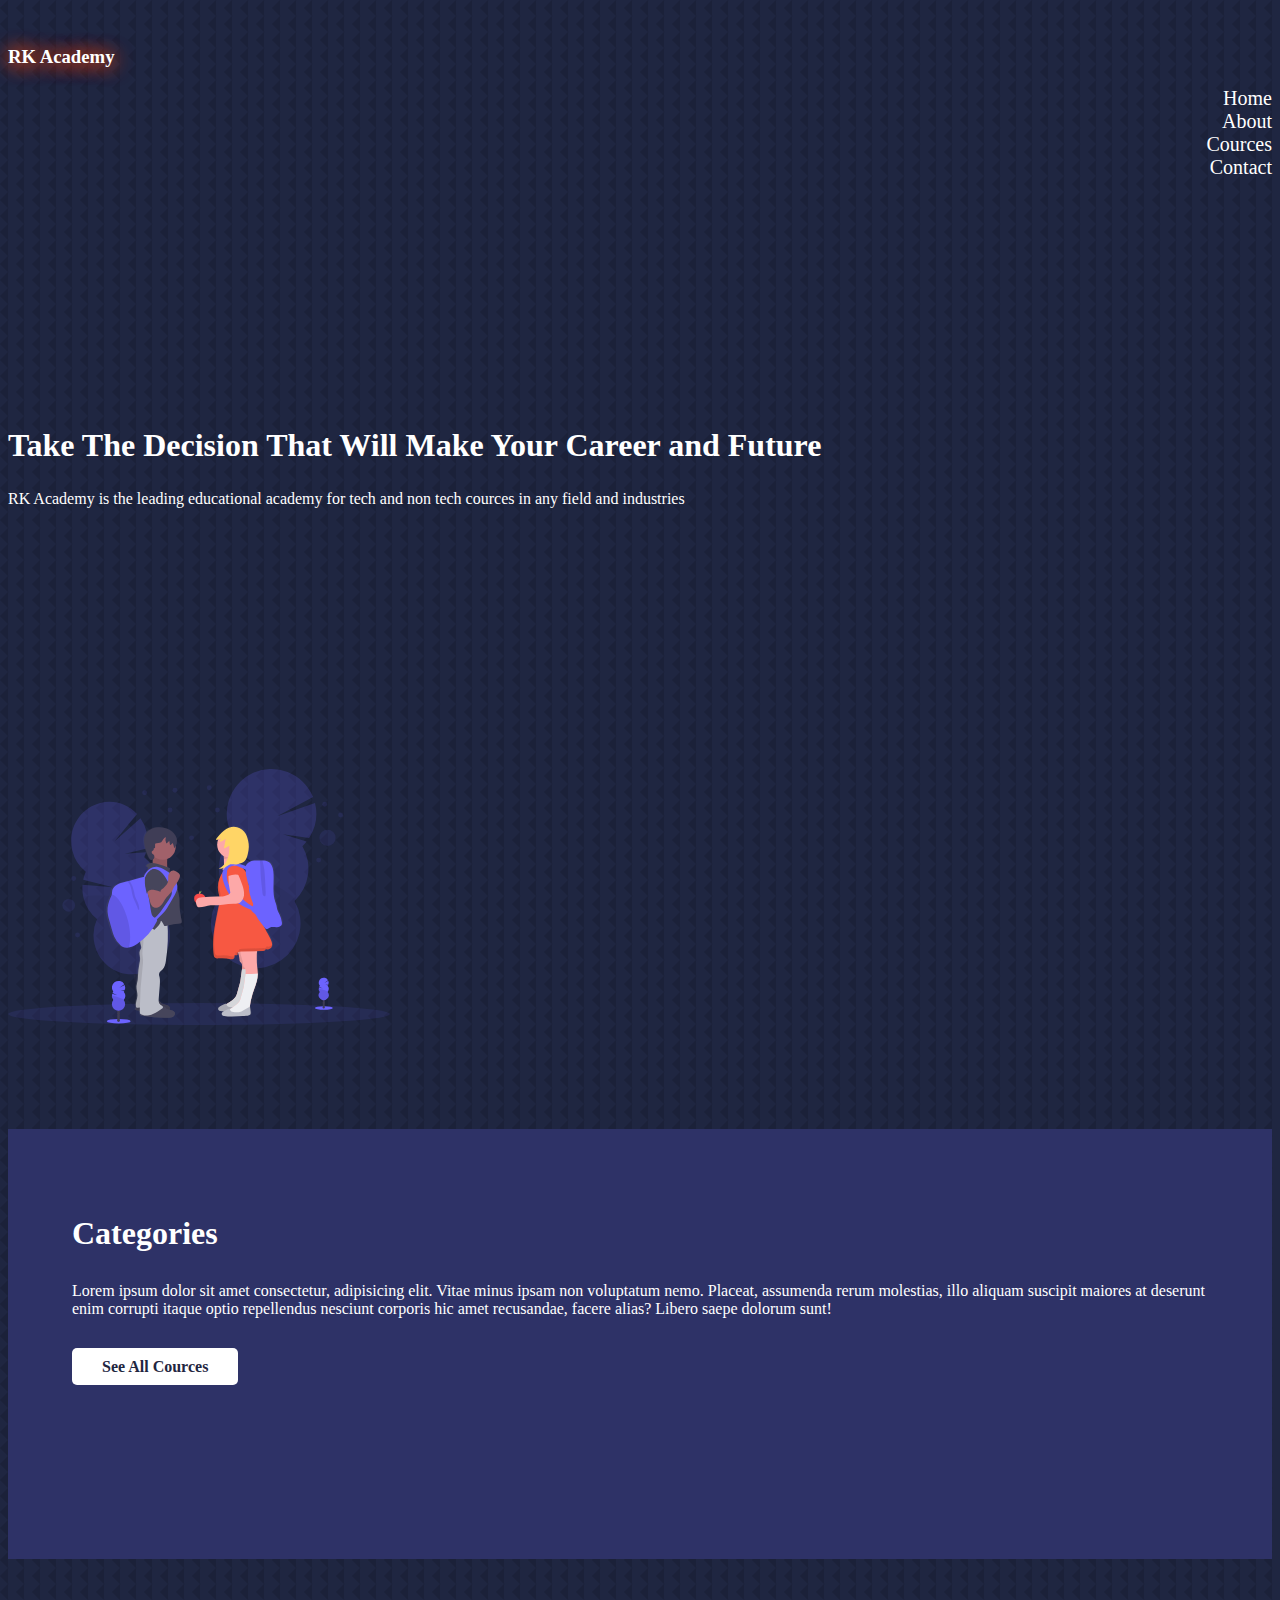
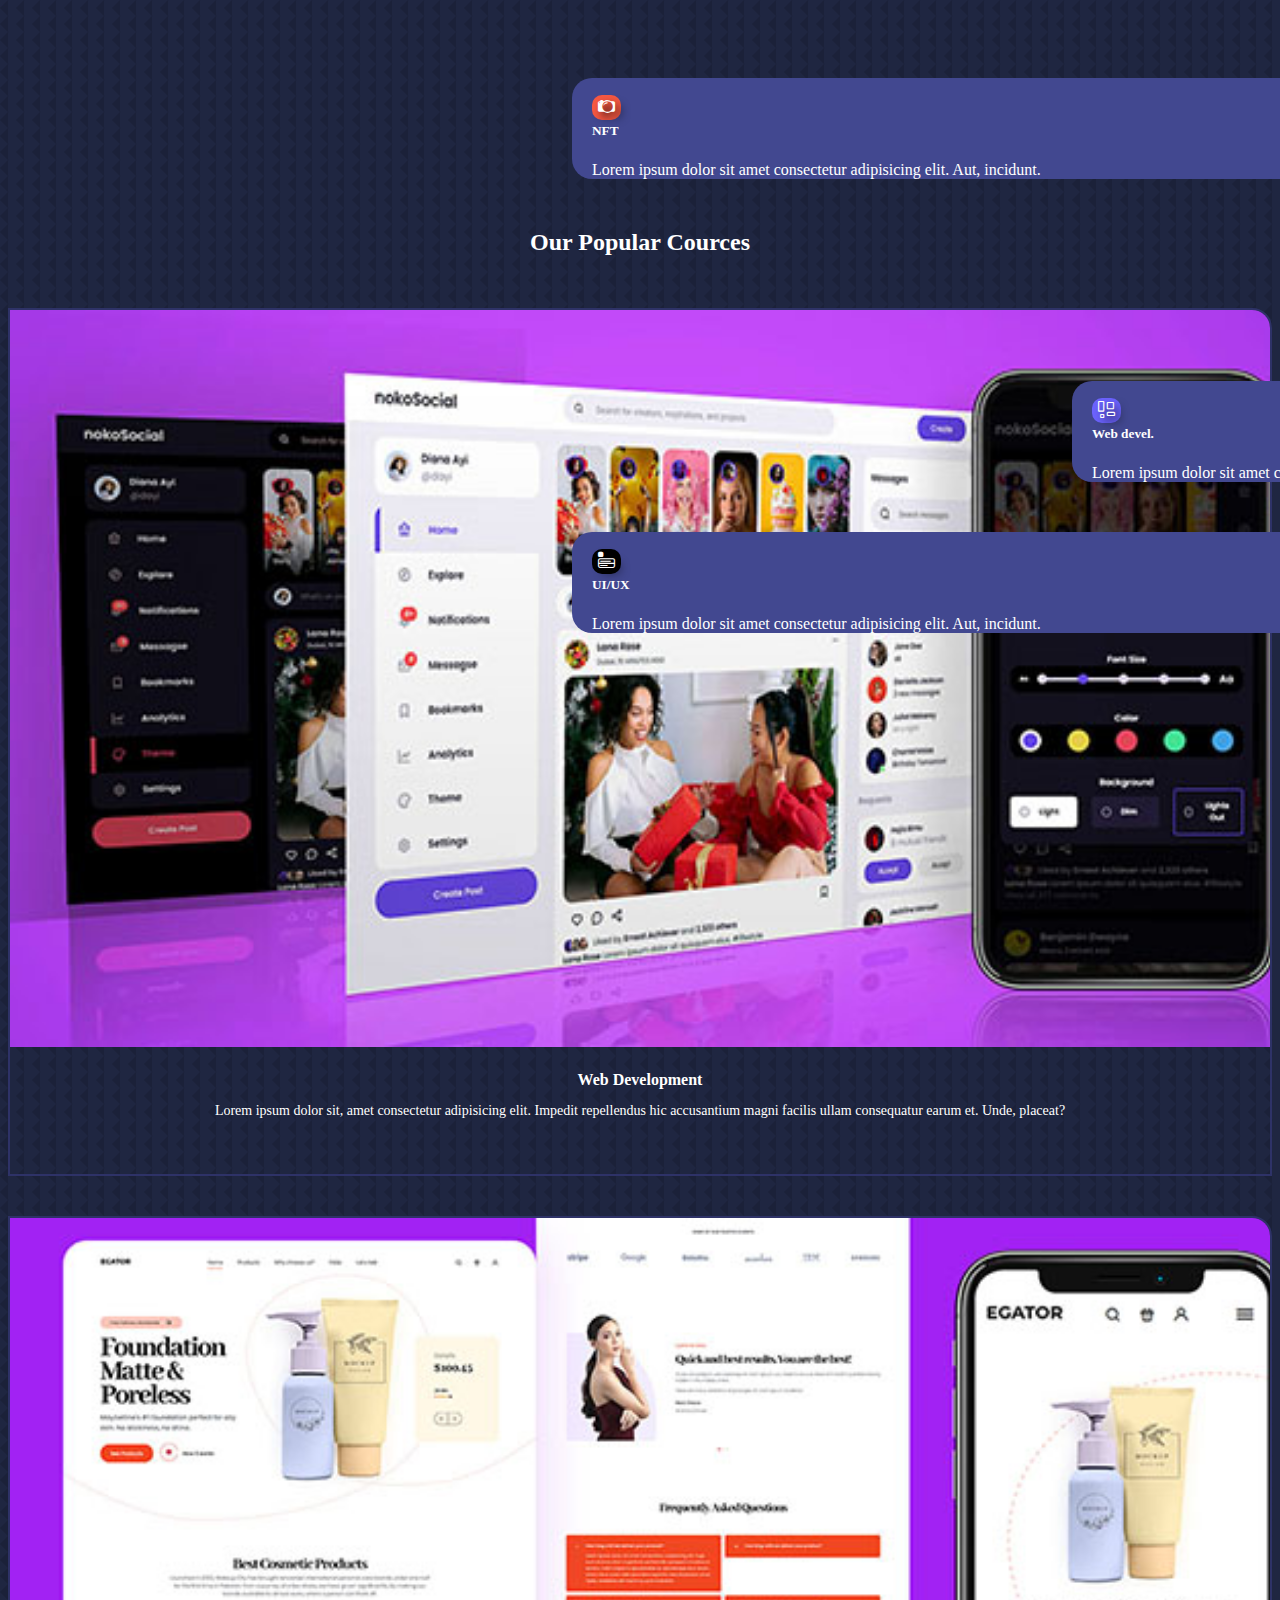
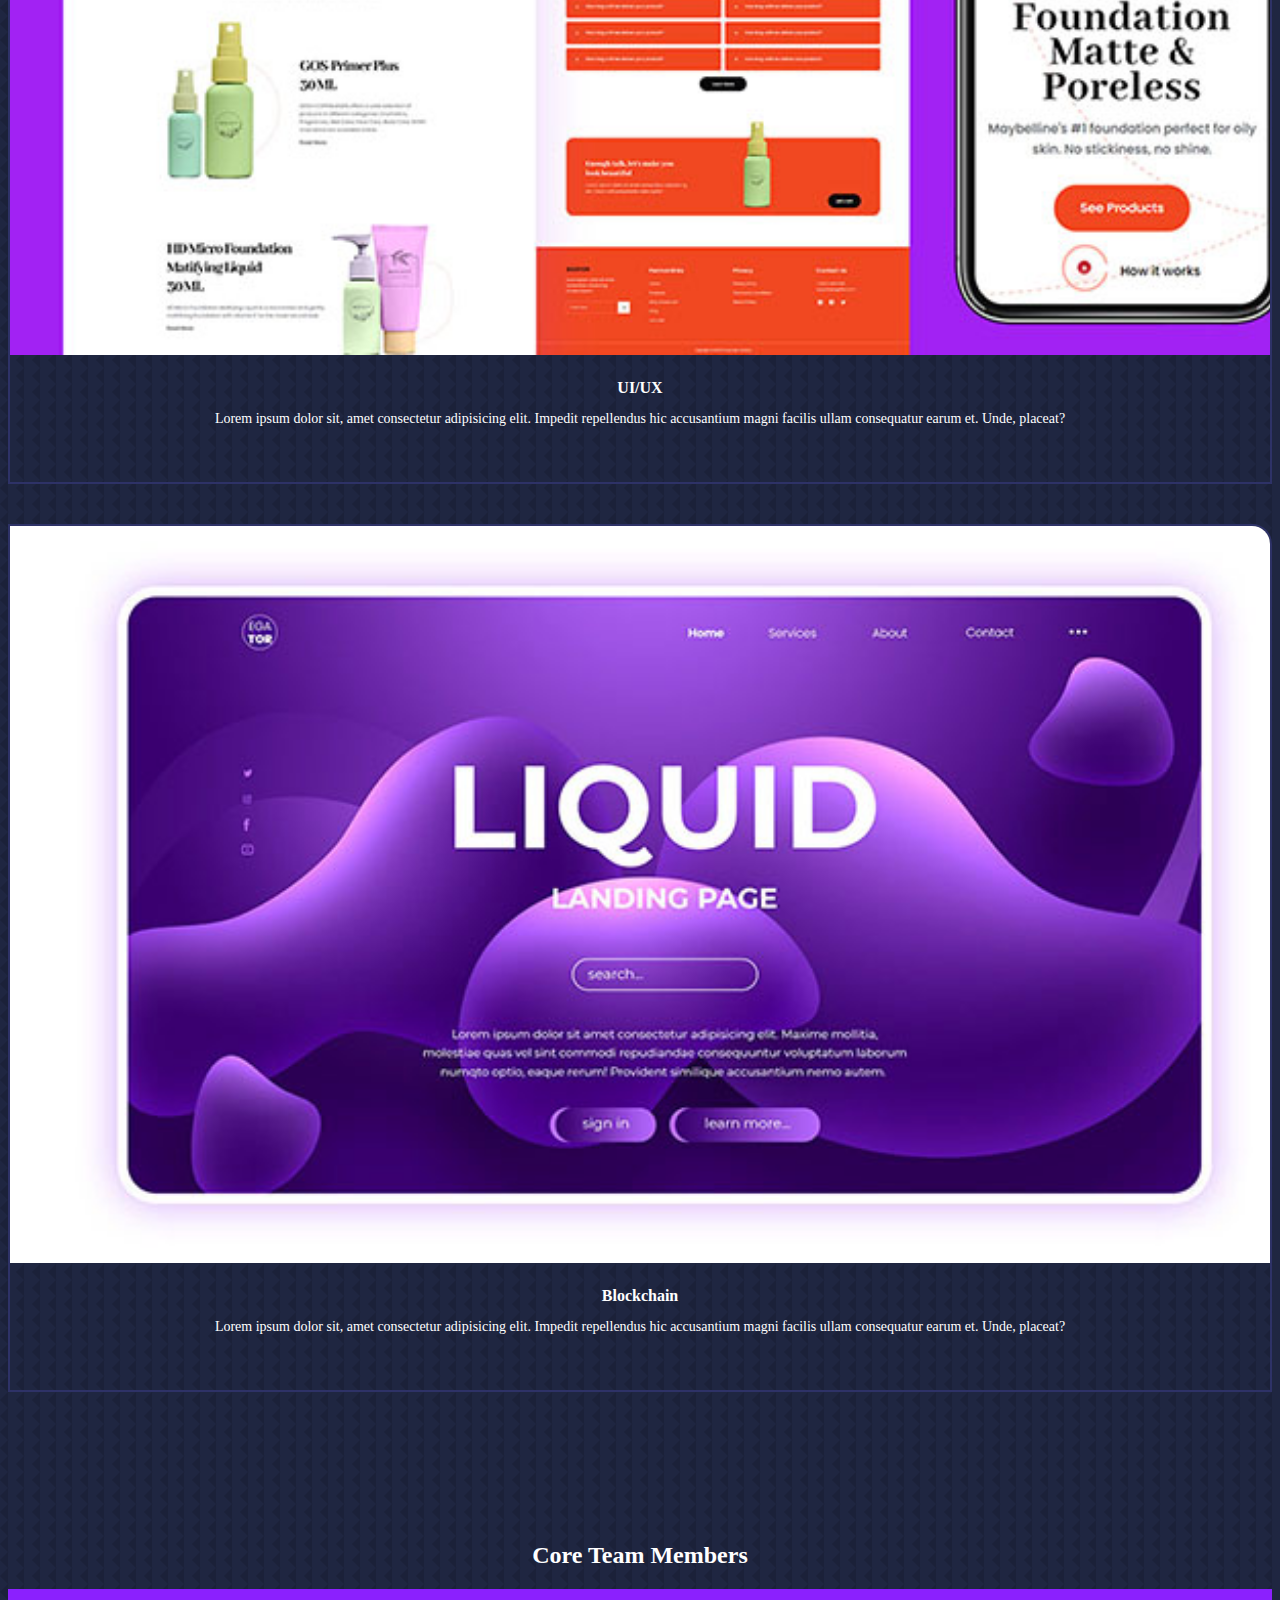
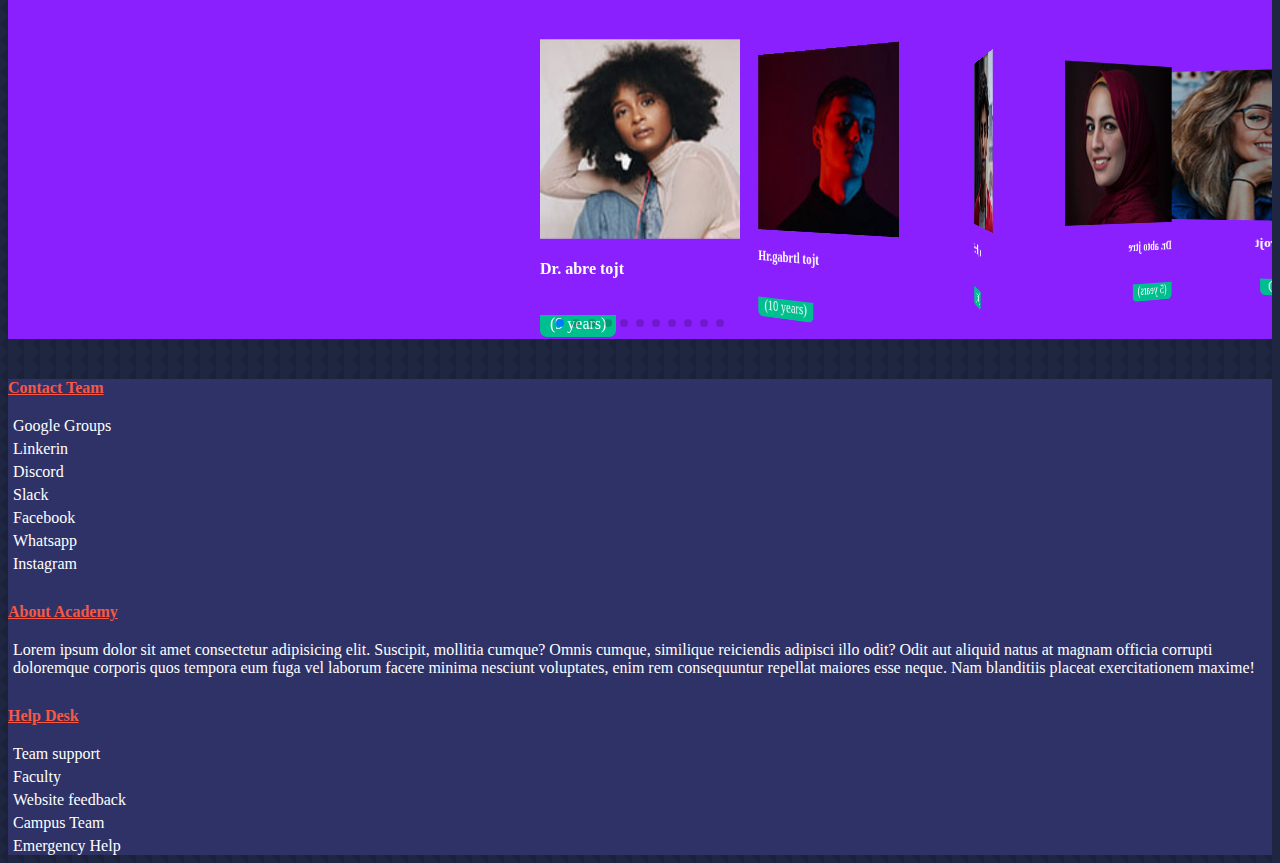
==== index.html @ fe854dfe "Add files via upload" ====
<!DOCTYPE html>
<html lang="en">
    <head>
        <meta charset="UTF-8">
        <meta http-equiv="X-UA-Compatible" content="IE=edge">
        <meta name="viewport" content="width=device-width, initial-scale=1.0">
        <title>RK Academy</title>

        <!-- bootstrap css  -->
        <link href="https://cdn.jsdelivr.net/npm/bootstrap@5.1.3/dist/css/bootstrap.min.css" rel="stylesheet" integrity="sha384-1BmE4kWBq78iYhFldvKuhfTAU6auU8tT94WrHftjDbrCEXSU1oBoqyl2QvZ6jIW3" crossorigin="anonymous">

        <!-- icon cdn  -->
        <link rel="stylesheet" href="https://cdn.jsdelivr.net/npm/bootstrap-icons@1.8.1/font/bootstrap-icons.css">



        <!-- Link Swiper's CSS -->
        <link
        rel="stylesheet"
        href="https://unpkg.com/swiper/swiper-bundle.min.css"
        />

  

        <!-- css -->
        <link rel="stylesheet" href="css/index.css">

    </head>

    <body>


        <!-- nav bar -->
            <!-- this will be same on all the oages pages -->

        <div class="container fixed-top" id="navdiv">
            <div class="row d-flex justify-content-between">

                <div class="col-6 col-lg-4">
                    <a href="index.html" id="logolink"><h3 id="logo">RK Academy</h3></a>
                </div>

                <div class="col-1">
                    <button id="btn1" onclick="f1()"><i class="bi bi-list-nested"></i></button>
                    <button id="btn2" onclick="f2()"><i class="bi bi-x-lg"></i></button>
                </div>

                <div class="col-5 col-lg-6" >
                    <ul class="row d-flex justify-content-evenly ">
                        <li class="col-12 col-lg-2 lic" id="l1"><a class="a1" href="index.html">Home</a></li>
                        <li class="col-12 col-lg-2 lic" id="l2"><a class="a1" href="about.html">About</a></li>
                        <li class="col-12 col-lg-2 lic" id="l3"><a class="a1" href="cources.html">Cources</a></li>
                        <li class="col-12 col-lg-2 lic" id="l4"><a class="a1" href="contact.html">Contact</a></li>
                    </ul>
                </div>

            </div>

        </div>

    
        <!-- intro -->

        <div class="container" id="intromaindiv">
            <div class="row">
                <div class="col-12 col-lg-6 order-2 order-lg-1" id="headtext">
                    <h1 id="tagline">Take The Decision That Will Make Your Career and Future</h1>
                    <p id="description">RK Academy is the leading educational academy for tech and non tech cources in any field and industries </p>
                    <a href="Contact.html" id="learnmore">Get In Touch</a>
                </div>
                <div class="col-12 offset-lg-1 col-lg-5 order-1 order-lg-2" id="headimg">
                    <img class="imagefluid" src="images/header.svg" alt="" id="headsvgimg">
                </div>
            </div>
        </div>


        <!-- categories -->

        <div id="catheight">
            <div class="container-fluid" id="categoriesmainfluid">
                <div class="container" id="categoriesmain">
                    <div class="row">
                        <div class="col-12 col-lg-5">
                            <h1 id="categories">Categories</h1>
                            <p>Lorem ipsum dolor sit amet consectetur, adipisicing elit. Vitae minus ipsam non voluptatum nemo. Placeat, assumenda rerum molestias, illo aliquam suscipit maiores at deserunt enim corrupti itaque optio repellendus nesciunt corporis hic amet recusandae, facere alias? Libero saepe dolorum sunt!</p>
                            <a href="Cources.html" id="seeall">See All Cources</a>
                        </div>
                        <div class="col-12 col-lg-7">
                            <div class="row">
                                <div class="col-6  offset-sm-1 col-sm-3 gridofc" id="g1" >
                                    <div><i class="bi bi-currency-bitcoin icn" id="ic1"></i></div>
                                    <h5>Blockchain</h5>
                                    <p>Lorem ipsum dolor sit amet consectetur adipisicing elit. Aut, incidunt.</p>
                                </div>
                                <div class="col-5 offset-1 offset-sm-1 col-sm-3 gridofc" id="g2" >
                                    <div><i class="bi bi-pie-chart-fill icn" id="ic2"></i></div>
                                    <h5>Data Science</h5>
                                    <p>Lorem ipsum dolor sit amet consectetur adipisicing elit. Aut, incidunt.</p>
                                </div>
                                <div class="col-5 offset-sm-1 col-sm-3 gridofc" id="g3" >
                                    <div><i class="bi bi-camera2 icn" id="ic3"></i></div>
                                    <h5>NFT</h5>
                                    <p>Lorem ipsum dolor sit amet consectetur adipisicing elit. Aut, incidunt.</p>
                                </div>
                                <div class="col-6 offset-1 offset-sm-1 col-sm-3 gridofc" id="g4">
                                    <div><i class="bi bi-person-workspace icn" id="ic4"></i></div>
                                    <h5>Freelancing</h5>
                                    <p>Lorem ipsum dolor sit amet consectetur adipisicing elit. Aut, incidunt.</p>
                                </div>
                                <div class="col-6 offset-sm-1 col-sm-3 gridofc" id="g5">
                                    <div><i class="bi bi-layout-wtf icn" id="ic5"></i></div>
                                    <h5>Web devel.</h5>
                                    <p>Lorem ipsum dolor sit amet consectetur adipisicing elit. Aut, incidunt.</p>
                                </div>
                                <div class="col-5 offset-1 offset-sm-1 col-sm-3 gridofc" id="g6" >
                                    <div><i class="bi bi-menu-app-fill icn" id="ic6"></i></div>
                                    <h5>UI/UX</h5>
                                    <p>Lorem ipsum dolor sit amet consectetur adipisicing elit. Aut, incidunt.</p>
                                </div>
                            </div>
                        </div>
                    </div>
                </div>
            </div>
        </div>
    


        <!--  popular cources -->

        <div class="container" id="corcetagline">
            <div class="row d-flex justify-content-center">
                <h2 class="col-10 col-lg-6 align-center" id="ourcor">
                    Our Popular Cources
                </h2>
            </div>
        </div>

        <div class="container" id="courcemaindiv">

            <div class="row d-flex justify-content-evenly">

                <div class="col-9 col-sm-5 col-lg-3 courcecard" >

                    <img src="images/course1.jpg" alt="">

                    <h4 class="courcecardhead">Web Development</h4>

                    <p>Lorem ipsum dolor sit, amet consectetur adipisicing elit. Impedit repellendus hic accusantium magni facilis ullam consequatur earum et. Unde, placeat?</p>

                    <div class="learnmorediv"  id="learnmorediv1">
                        <a href="cources.html" class="learnmorelink">learnmore</a>
                    </div>

                </div>


                <div class="col-9 col-sm-5 col-lg-3 courcecard" >

                    <img src="images/course13.jpg" alt="">

                    <h4 class="courcecardhead">UI/UX</h4>

                    <p>Lorem ipsum dolor sit, amet consectetur adipisicing elit. Impedit repellendus hic accusantium magni facilis ullam consequatur earum et. Unde, placeat?</p>

                    <div class="learnmorediv" id="learnmorediv2">
                        <a href="cources.html" class="learnmorelink">learnmore</a>
                    </div>

                </div>


                <div class="col-9 col-sm-5 col-lg-3 courcecard">

                    <img src="images/course15.jpg" alt="">

                    <h4 class="courcecardhead">Blockchain</h4>

                    <p>Lorem ipsum dolor sit, amet consectetur adipisicing elit. Impedit repellendus hic accusantium magni facilis ullam consequatur earum et. Unde, placeat?</p>

                    <div class="learnmorediv" id="learnmorediv3">
                        <a href="cources.html" class="learnmorelink">learnmore</a>
                    </div>

                </div>

            </div>

        </div>


        <!-- Swiper -->

        <div class="container">
            <div class="row d-flex justify-content-center">
                <h2 class="col-10 col-lg-6 align-center" id="coreteam">
                    Core Team Members
                </h2>
            </div>
        </div>
        
        <div id="swipercover" >
            <div class="swiper mySwiper">
                <div class="swiper-wrapper">
                    <div class="swiper-slide">
                        <img src="images/avatar1.jpg" />
                        <h4>Dr. abre tojt</h4>
                        <p>(9 years)</p>
                    </div>
                    <div class="swiper-slide">
                        <img src="images/avatar2.jpg" />
                        <h4>Hr.gabrtl tojt</h4>
                        <p>(10 years)</p>
                    </div>
                    <div class="swiper-slide">
                        <img src="images/avatar3.jpg" />
                        <h4>Sr. rabje tot</h4>
                        <p>(5 years)</p>
                    </div>
                    <div class="swiper-slide">
                        <img src="images/avatar4.jpg" />
                        <h4>Dr. abto jtre </h4>
                        <p>(5 years)</p>
                    </div>
                    <div class="swiper-slide">
                        <img src="images/avatar5.jpg" />
                        <h4>Tr. abe trojt</h4>
                        <p>(2 years)</p>
                    </div>
                    <div class="swiper-slide">
                        <img src="images/avatar6.jpg" />
                        <h4>Dr. a tobrejt</h4>
                        <p>(7 years)</p>
                    </div>
                    <div class="swiper-slide">
                        <img src="images/avatar7.jpg" />
                        <h4>Dr. toabrejt</h4>
                        <p>(3 years)</p>
                    </div>
                    <div class="swiper-slide">
                        <img src="images/tm1.jpg" />
                        <h4> toabrejt</h4>
                        <p>(2 years)</p>
                    </div>
                    <div class="swiper-slide">
                        <img src="images/tm2.jpg" />
                        <h4>Dr. torejt</h4>
                        <p>(4 years)</p>
                    </div>
                    <div class="swiper-slide">
                        <img src="images/tm4.jpg" />
                        <h4>Dr. toabrejt</h4>
                        <p>(3 years)</p>
                    </div>
                    <div class="swiper-slide">
                        <img src="images/tm6.jpg" />
                        <h4>Dr. toabrejt</h4>
                        <p>(3 years)</p>
                    </div>
                
                </div>
                <div class="swiper-pagination"></div>
            </div>
        </div>



        <!-- footer -->
            <!-- this will be same on all the pages -->

        <div class="container-fluid" id="footer">
            <div class="container" >
                <div class="row">
                    <div class="col-12 col-lg-3" class="team">
                        <h4 class="Footersubhead">Contact Team</h4>
                        <p><a href="#" class="footerlink">Google Groups</a> </p>
                        <p><a href="#" class="footerlink">Linkerin</a></p>
                        <p><a href="#" class="footerlink">Discord</a></p>
                        <p><a href="#" class="footerlink">Slack</a></p>
                        <p><a href="#" class="footerlink">Facebook</a></p>
                        <p><a href="#" class="footerlink">Whatsapp</a></p>
                        <p><a href="#" class="footerlink">Instagram</a></p>
                    </div>
                    <div class="col-12 offset-lg-1  col-lg-4" class="team">
                        <h4 class="Footersubhead">About Academy</h4>
                        <p>Lorem ipsum dolor sit amet consectetur adipisicing elit. Suscipit, mollitia cumque? Omnis cumque, similique reiciendis adipisci illo odit? Odit aut aliquid natus at magnam officia corrupti doloremque corporis quos tempora eum fuga vel laborum facere minima nesciunt voluptates, enim rem consequuntur repellat maiores esse neque. Nam blanditiis placeat exercitationem maxime!</p>
                        
                    </div>
                    <div class="col-12 offset-lg-1 col-lg-2" class="team">
                        <h4 class="Footersubhead">Help Desk</h4>
                        <p><a href="#" class="footerlink">Team support</a></p>
                        <p><a href="#" class="footerlink">Faculty</a></p>
                        <p><a href="#" class="footerlink">Website feedback</a></p>
                        <p><a href="#" class="footerlink">Campus Team</a></p>
                        <p><a href="#" class="footerlink">Emergency Help</a></p>
                        
                    </div>
                </div>

            </div>
        </div>


        <!-- bootstrap js  -->
        <script src="https://cdn.jsdelivr.net/npm/bootstrap@5.1.3/dist/js/bootstrap.bundle.min.js" integrity="sha384-ka7Sk0Gln4gmtz2MlQnikT1wXgYsOg+OMhuP+IlRH9sENBO0LRn5q+8nbTov4+1p" crossorigin="anonymous"></script>





        <!-- Swiper JS -->
        <script src="https://unpkg.com/swiper/swiper-bundle.min.js"></script>

        <!-- Initialize Swiper -->
        <script>
        var swiper = new Swiper(".mySwiper", {
            effect: "coverflow",
            grabCursor: true,
            centeredSlides: true,
            slidesPerView: "auto",
            coverflowEffect: {
                rotate: 50,
                stretch: 0,
                depth: 100,
                modifier: 1,
                slideShadows: true,
            },
                pagination: {
                el: ".swiper-pagination",
            },
            autoplay: {
                delay: 3000,
                disableOnInteraction: false,
            },
        });
        </script>
        



        <!-- javascript -->
        <script src="js/index.js"></script>
        
    </body>
</html>
---- css/index.css ----
*{
    outline: none;
    border: none;
}


:root{
    --orn: orangered;
    --prim: #6c63ff;
    --sussec: #00bf8e;
    --warning: #f7c94b;
    --dangure: #f75842;
    --dv: rgba(247,88,66,0.4);
    --white: #fff;
    --light: rgba(255,255,255,0.7);
    --black: #000;
    --bg:#1f2641;
    --bg1:#2e3267;
    --bg2:#424890;
    --bg3:#8b20fe;

    --tran: all 600ms ease;

    --bgt: url('css/bg-texture.png'); ;

}

body{
    background-color: var(--bg);
    color: var(--white);
    background-image: url('bg-texture.png');
    overflow-x: hidden;
}





/***************** navbar **************************/

#navdiv{
    padding-top: 1.5vw;
    padding-bottom: 1vw;
    transition: var(--tran);
}

.a1{
    text-decoration: none;
    color: var(--white);
    transition: var(--tran);
}
li{
    list-style-type: none;
    font-size: 20px;
    font-weight: 400;
    text-align: right;
}

#logo{
    font-family:cursive;
    font-weight: 900;
    color: white;
    text-shadow: 2px 2px 20px var(--orn), -1px 0px 20px var(--orn);
    transition: all 1s;
    
}

#logolink{
    text-decoration: none;
}
button{
    display: none;
    color: var(--white);
    background-color: var(--bg);
    font-size: 30px;
    font-weight: 900;
}

#btn1{
    display: none;
}

#btn2{
    display: none;
}

.a1:hover{
    color: var(--orn);
    text-shadow: 2px 2px 20px var(--orn), -1px 0px 20px var(--orn);
    padding-bottom: 5px;
    border-bottom: 1px solid var(--orn);
}



@media screen and (max-width:992px) {
    li{
        background-color: var(--bg2);
        text-align: center;
        padding:10px;
        box-shadow: 0px 0px 1px var(--bg) inset;
    }
    ul{
       padding-top: 50px;
    }
    .lic{
        position: relative;
        transition: var(--tran);
    }
    #l1{
        left: -2000px;
        position: relative;
        
    }
    #l2{
        left: 2000px;
        position: relative;
       
    }
    #l3{
        left: -2000px;
        position: relative;
    }
    #l4{
        left: 2000px;
        position: relative;
    }

    #navdiv{

        box-shadow: 0px 5px 7px black;

        transition: var(--tran);
        overflow-x: hidden;
        background: var(--bg);

        /* ******************************************************************* */

        /* solutuion i got by jugad */

        /* background:linear-gradient(0deg, var(--bg) 83%, var(--bg2) 17%) ; */

        /* ******************************************************************** */
    }

    body{
        
        background-image: none;
    
    }

    button{
        position: absolute;
        right: 5vw;
        transition: all 1s;
        border-radius: 4px ;
    }
    #btn1{
        display: block;
        background-color: var(--bg2);
    }
    #btn2{
        display: none;
        background-color: var(--bg2);
    }


}







/* ////////////////////////////  Intro \\\\\\\\\\\\\\\\\\\\\\\\\\\\\\\\\\\\\ */


#headtext{
    margin-top: 220px;
}
#headsvgimg{
    height: 20vw;
    margin-top: 200px;

    transition: all 1s;
    position: relative;
    top: -60px;
    opacity: 0; 
}
#learnmore{
    background-color: var(--dangure);
    padding: 10px 40px;
    color: var(--white);
    text-decoration: none;
    border-radius: 5px;
    transition: var(--tran);
    font-size: 20px;

    position: relative;
    top: 30px;
    transition: all 1s;
    opacity: 0;  
}

#learnmore:hover{
    box-shadow: 6px 6px 10px black, -3px -3px 6px gray;
}

#tagline{
    transition: all 1s;
    margin-bottom: 2vw;

    position: relative;
    top: 30px;

    opacity: 0;                 /* to make text transperent use this  opacity property*/
}
#description{
    margin-bottom: 3vw;

    position: relative;
    top: 30px;
    transition: all 1s;
    opacity: 0;  
}



@media screen and (max-width: 992px) {
    #tagline , #description{
        margin-bottom: 5vw;

    }
    #headtext{
        z-index: 8;
    }
    #navdiv{
        z-index: 9;
        height: 60px;
        background-color: var(--bg);
        overflow: visible;
    }
    .lic{
        z-index: 11;
    }
    #headimg{
        text-align: center;
    }
    #headsvgimg{
        height: 210px;
        margin-top: 100px;
        top: 60px;
    }
    #headtext{
        margin-top: 2vw;
    }
    #tagline{
        margin-top: 10vw;
        margin-bottom: 8vw;
    }
    #description{
        
        margin-bottom: 7vw;
    }

}



/* ////////////////////////////  Intro end  \\\\\\\\\\\\\\\\\\\\\\\\\\\\\\\\\\\\\ */









/* ////////////////////////////  Categories \\\\\\\\\\\\\\\\\\\\\\\\\\\\\\\\\\\\\ */


#catheight{
    height: 400px;
    margin-bottom: 300px;
}
#categoriesmainfluid{
    background-color: var(--bg1);
    margin-top: 100px;
    padding: 5vw;
    
}

#categoriesmain{
    box-sizing: border-box;
    height: 280px;
}

#categories{
    /* margin-top: 4vw; */
    margin-bottom: 30px;
}


#categoriesmainfluid p{
    margin-bottom: 40px;
}


#seeall{
    text-decoration: none;
    background-color: var(--white);
    color: var(--bg);
    padding: 10px 30px;
    font-weight: 900;
    border-radius: 5px;
    transition: var(--tran);
}

#seeall:hover{
    color: var(--orn);
    box-shadow: 4px 4px 6px black , -4px -4px 6px gray;
}


.gridofc{
    background-color: var(--bg2);
    margin-bottom: 50px;
    border-radius: 20px;
    padding: 20px 20px 0px 20px;
    box-sizing: border-box;

    position: relative;

    transition: all 1s;
}

#g1{
    left: 1500px;
}
#g2{
    left: 1700px;
}
#g3{
    left: 500px;
}
#g4{
    left: 1500px;
}
#g5{
    left: 1000px;
}
#g6{
    left: 500px;
}

.gridofc:hover{
    transition: all 0.3s;
    box-shadow: 5px 5px 10px black, -3px -3px 5px rgb(126, 126, 126);
}
.icn{
    /* background-color: #f75842; */
    font-size: 17px;
    padding: 3px 6px;
    border-radius: 10px;


}

.gridofc div{
    text-shadow: 5px 5px 10px black;
}

.gridofc h5{
    margin-top: 5px;
}

#ic1{
    background-color: var(--warning);
}
#ic2{
    background-color: var(--sussec);
}
#ic3{
    background-color: var(--dangure);
}
#ic4{
    background-color: var(--orn);
}
#ic5{
    background-color: var(--prim);
}
#ic6{
    background-color: var(--black);
}

.gridofc p{
    padding: 0px;
    margin: 0px;
}



@media screen and (max-width:992px) {
    #catheight{
        /* border: 1px solid red; */
        height: 800px;
    }
    .gridofc{
        margin-bottom: 0px;
        margin-top: 30px;
        padding: 10px;
    }
    .gridofc p{
        font-size: 12px;
    }
    #g1{
        left: -1500px;
    }
    #g2{
        left: -1700px;
    }
    #g3{
        left: -1500px;
    }
    #g4{
        left: -1500px;
    }
    #g5{
        left: -1000px;
    }
    #g6{
        left: -1500px;
    }
}


/* ////////////////////////////  categories end \\\\\\\\\\\\\\\\\\\\\\\\\\\\\\\\\\\\\ */








/* ////////////////////////////  popular cources\\\\\\\\\\\\\\\\\\\\\\\\\\\\\\\\\\\\\ */






#ourcor{
    text-align: center;
}

#corcetagline{
    margin-bottom: 4vw;
}

#courcemaindiv{
    margin-bottom: 150px;
    margin-top: 50px;
}



/* for card */

#courcemaindiv img{
    width: 104%;
}

.courcecard{
    text-align: center;
    border: 2px solid var(--bg1);
    border-radius: 0px 20px 0px 0px;
    overflow: hidden;
    margin-top: 30px;
    margin-top: 40px;
    transition : var(--tran);
    overflow: hidden;

}

.courcecard:hover{
    background-color: var(--bg1);
    box-shadow: 0px -3px 7px black inset;
}

.courcecardhead{
    margin-top: 20px;
    margin-bottom: 10px;
}

#courcemaindiv p{
    font-size: 14px;
}


.learnmorediv{
    transition: var(--tran);
    margin-bottom: 7px;
    margin-top: 30px;
    position: relative;
    top: 50px;

    
}

.learnmorelink{
    color: var(--white);
    background-color: var(--orn);
    padding: 10px 20px;
    text-decoration: none;
    transition: var(--tran);
    border-radius: 10px 10px 0px 0px;
}
.learnmorelink:hover{
    color: var(--bg);
}
.courcecard:hover .learnmorediv{
    top: 0px;
}




@media screen and (max-width:992px) {
    .learnmorediv{
        position: static;
    }
}












/* ////////////////////////////  popular cources  end \\\\\\\\\\\\\\\\\\\\\\\\\\\\\\\\\\\\ */



/* swiper   */

#coreteam{
    text-align: center;
}
#swipercover{
    background-color: var(--bg3);
}
.swiper-slide p{
    background-color: var(--sussec);
    display: inline-block;
    padding: 0px 10px 4px 10px;
    border-radius: 0px 0px 7px 7px;
}

.swiper {
width: 100%;
padding-top: 50px;
padding-bottom: 100px;
}


.swiper-slide {
background-position: center;
background-size: cover;
width: 200px;
height: 200px;
overflow: visible;
}

.swiper-slide img {
display: block;
width: 100%;
}



/* ////////////////////////////  footer \\\\\\\\\\\\\\\\\\\\\\\\\\\\\\\\\\\\\ */

#footer p{
    margin: 5px;
}
.footerlink{
    text-decoration: none;
    color: var(--white);
    transition: var(--tran);
}
.footerlink:hover{
    color: var(--orn);
    text-shadow: 2px 2px 20px var(--orn), -1px 0px 20px var(--orn);
}
.Footersubhead{
    text-decoration: underline;
    margin-top: 30px;
    margin-bottom: 20px;
    color: var(--dangure);
}

#footer{
    background-color: var(--bg1);
    margin-top: 40px;
}

@media screen and (max-width:992px){
    #footer p{
        text-align: center;
    }
    .Footersubhead{
        text-align: center;
        margin-top: 50px;
    }
}

/* ////////////////////////////  footer \\\\\\\\\\\\\\\\\\\\\\\\\\\\\\\\\\\\\ */
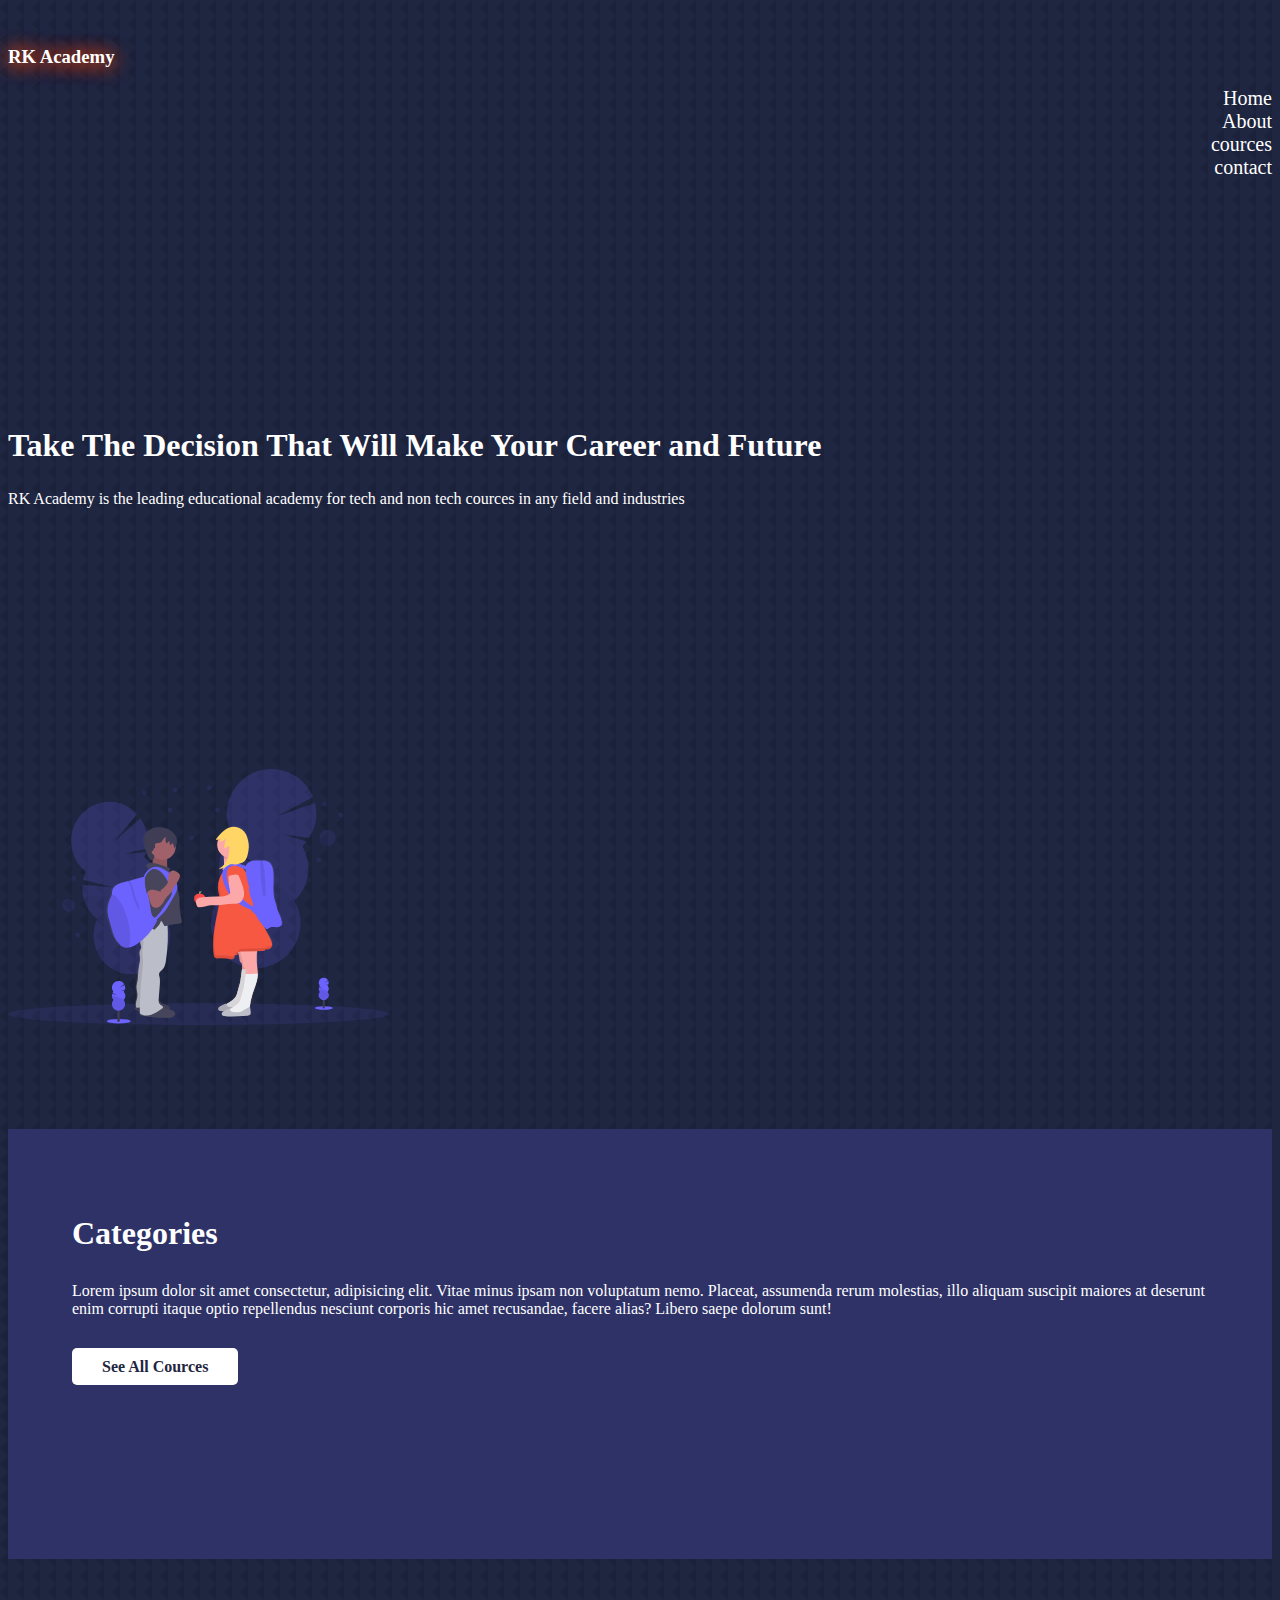
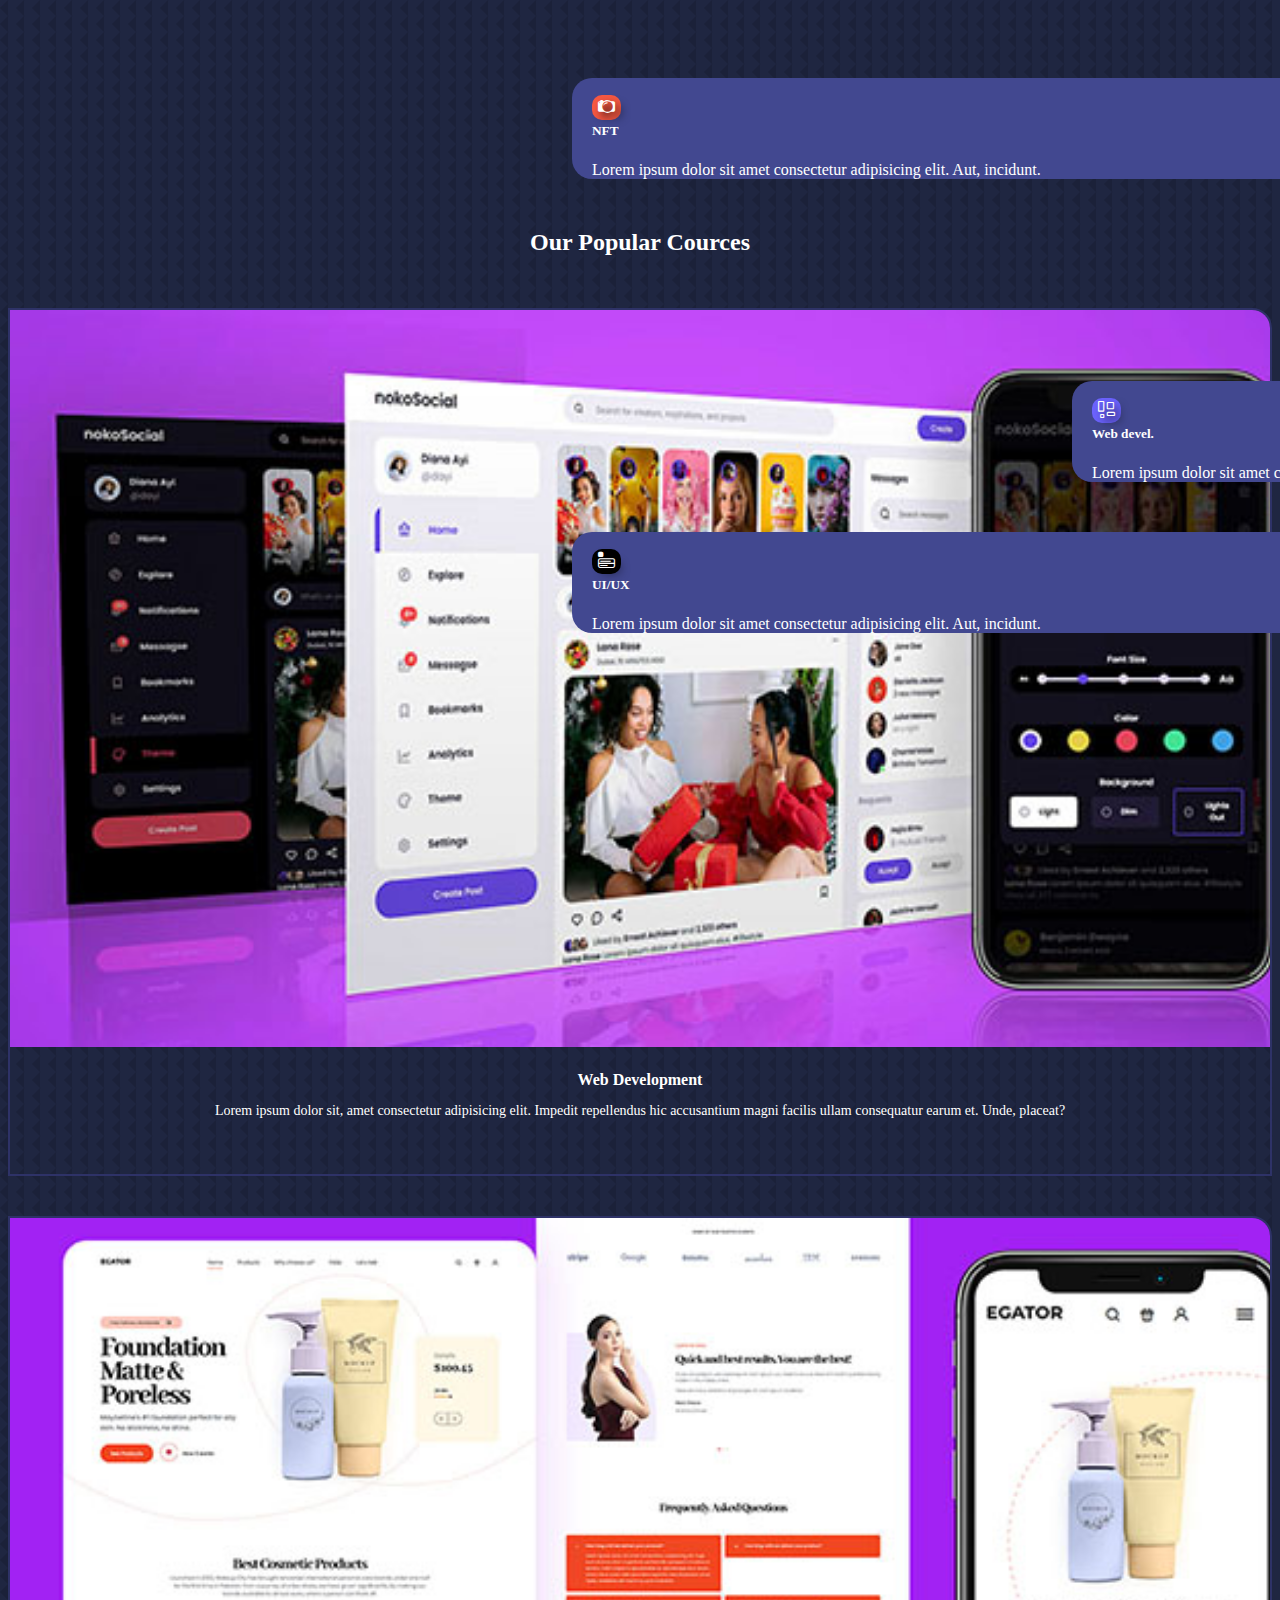
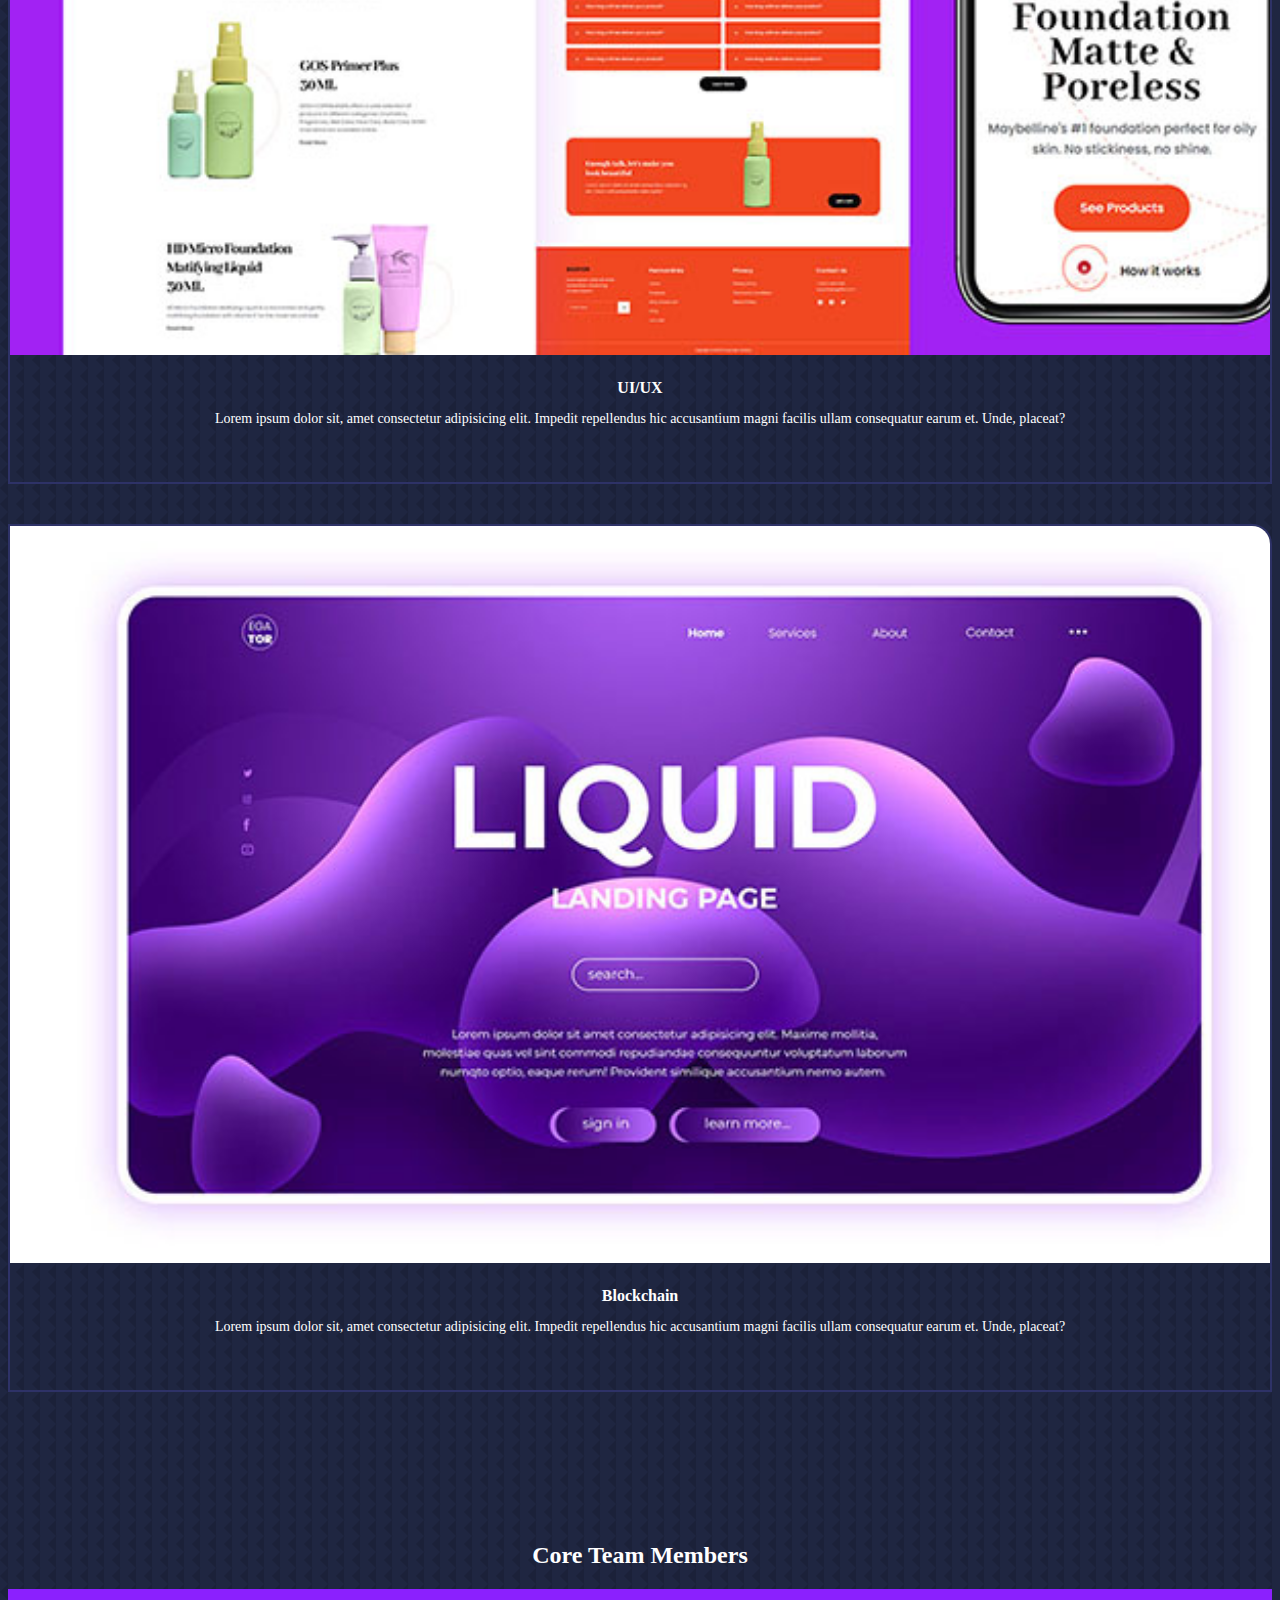
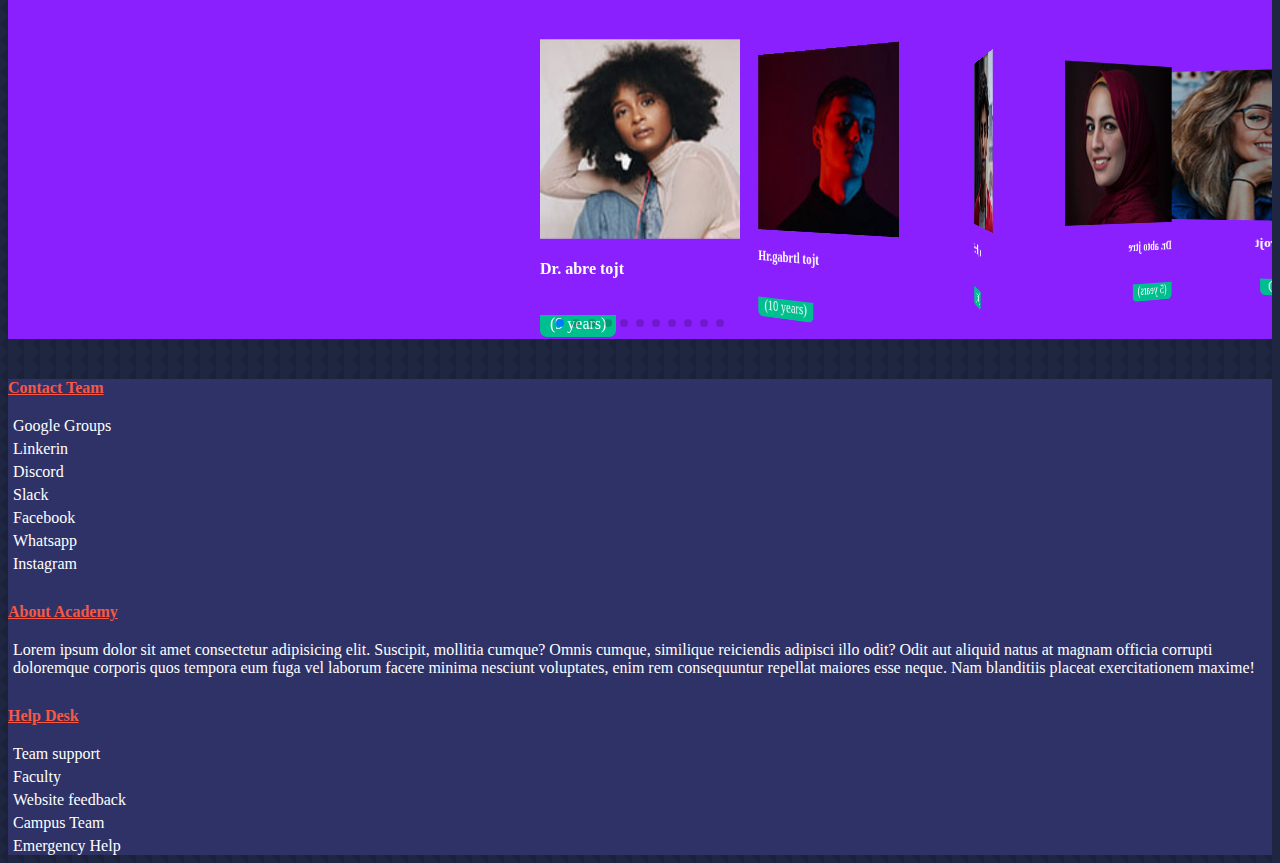
==== commit d7417d37: "Update index.html" ====
--- a/index.html
+++ b/index.html
@@ -49,8 +49,8 @@
                     <ul class="row d-flex justify-content-evenly ">
                         <li class="col-12 col-lg-2 lic" id="l1"><a class="a1" href="index.html">Home</a></li>
                         <li class="col-12 col-lg-2 lic" id="l2"><a class="a1" href="about.html">About</a></li>
-                        <li class="col-12 col-lg-2 lic" id="l3"><a class="a1" href="cources.html">Cources</a></li>
-                        <li class="col-12 col-lg-2 lic" id="l4"><a class="a1" href="contact.html">Contact</a></li>
+                        <li class="col-12 col-lg-2 lic" id="l3"><a class="a1" href="cources.html">cources</a></li>
+                        <li class="col-12 col-lg-2 lic" id="l4"><a class="a1" href="contact.html">contact</a></li>
                     </ul>
                 </div>
 
@@ -343,4 +343,4 @@
         <script src="js/index.js"></script>
         
     </body>
-</html>+</html>
